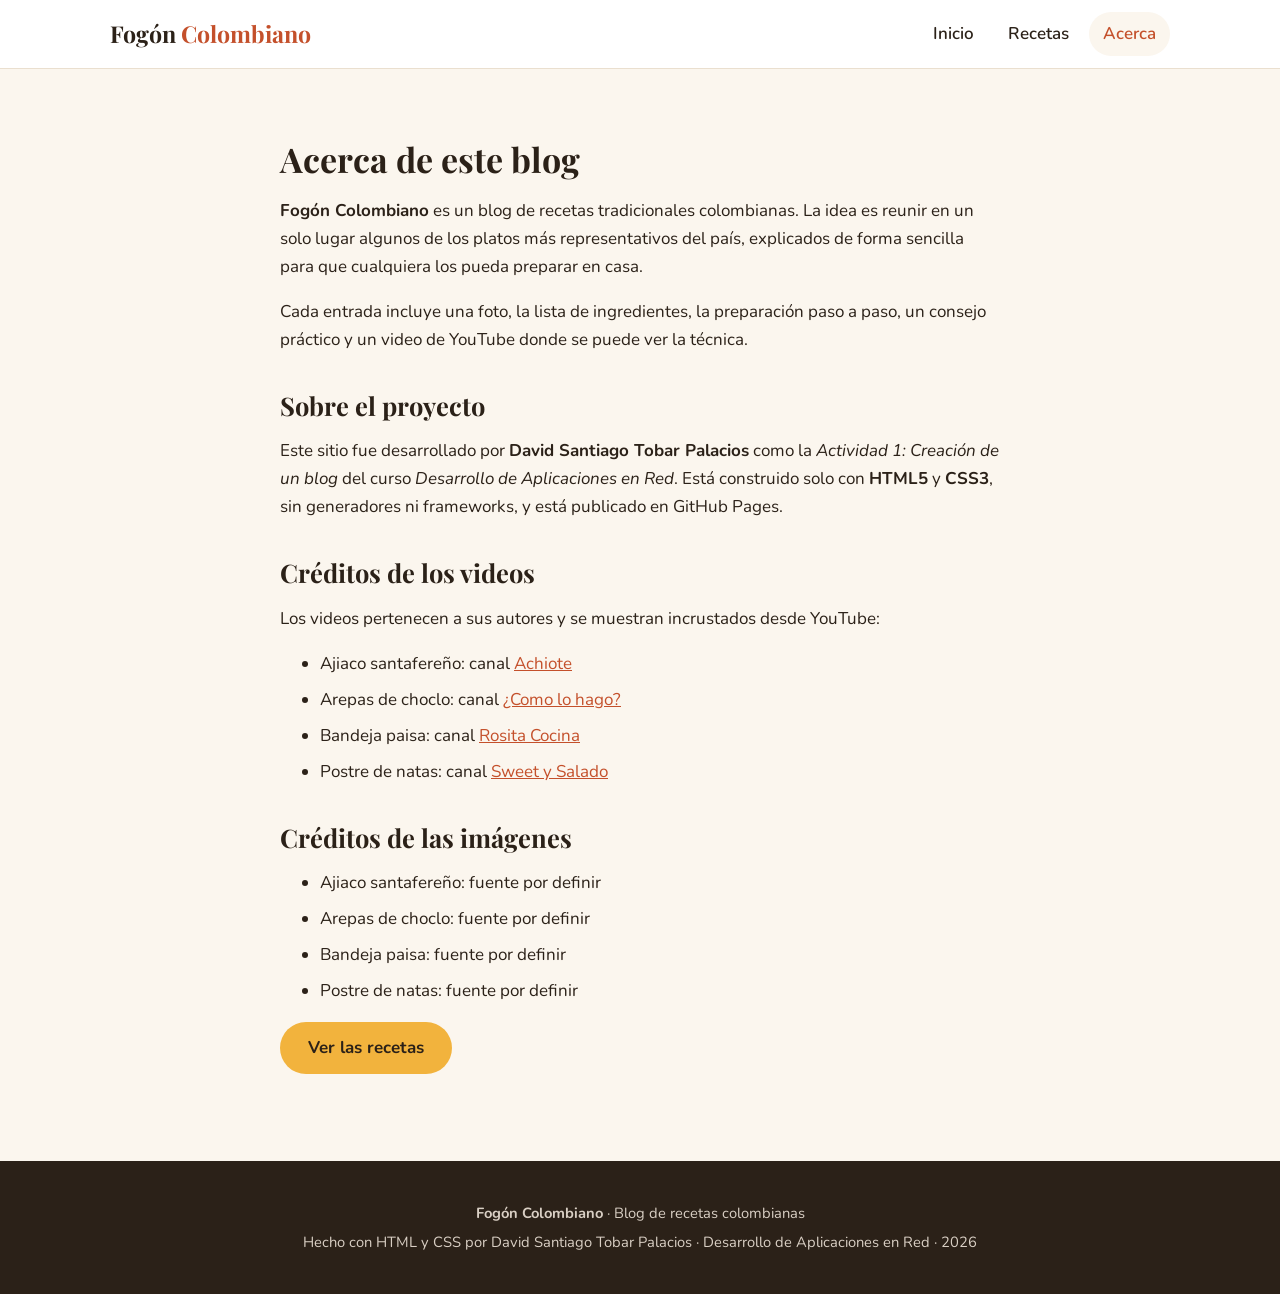
==== acerca.html @ a7d965f9 "Blog Fogón Colombiano: inicio, 4 recetas y página Acerca" ====
<!DOCTYPE html>
<html lang="es">
<head>
  <meta charset="UTF-8">
  <meta name="viewport" content="width=device-width, initial-scale=1.0">
  <meta name="description" content="Acerca de Fogón Colombiano, un blog de recetas colombianas.">
  <meta name="author" content="David Santiago Tobar Palacios">
  <title>Acerca | Fogón Colombiano</title>
  <link rel="preconnect" href="https://fonts.googleapis.com">
  <link rel="preconnect" href="https://fonts.gstatic.com" crossorigin>
  <link href="https://fonts.googleapis.com/css2?family=Nunito:wght@400;600;700&family=Playfair+Display:wght@700&display=swap" rel="stylesheet">
  <link rel="stylesheet" href="css/styles.css">
</head>
<body>

  <header class="encabezado">
    <div class="contenedor">
      <a class="logo" href="index.html">Fogón <span>Colombiano</span></a>
      <nav>
        <ul class="menu">
          <li><a href="index.html">Inicio</a></li>
          <li><a href="index.html#recetas">Recetas</a></li>
          <li><a class="activo" href="acerca.html">Acerca</a></li>
        </ul>
      </nav>
    </div>
  </header>

  <main class="seccion">
    <div class="contenedor texto">
      <h1>Acerca de este blog</h1>
      <p><strong>Fogón Colombiano</strong> es un blog de recetas tradicionales colombianas. La idea es reunir en un solo lugar algunos de los platos más representativos del país, explicados de forma sencilla para que cualquiera los pueda preparar en casa.</p>
      <p>Cada entrada incluye una foto, la lista de ingredientes, la preparación paso a paso, un consejo práctico y un video de YouTube donde se puede ver la técnica.</p>

      <h2>Sobre el proyecto</h2>
      <p>Este sitio fue desarrollado por <strong>David Santiago Tobar Palacios</strong> como la <i>Actividad 1: Creación de un blog</i> del curso <i>Desarrollo de Aplicaciones en Red</i>. Está construido solo con <strong>HTML5</strong> y <strong>CSS3</strong>, sin generadores ni frameworks, y está publicado en GitHub Pages.</p>

      <h2>Créditos de los videos</h2>
      <p>Los videos pertenecen a sus autores y se muestran incrustados desde YouTube:</p>
      <ul class="lista-creditos">
        <li>Ajiaco santafereño: canal <a href="https://www.youtube.com/watch?v=F-xkfkvIrRs" target="_blank" rel="noopener">Achiote</a></li>
        <li>Arepas de choclo: canal <a href="https://www.youtube.com/watch?v=JLzbNGR8Sh4" target="_blank" rel="noopener">¿Como lo hago?</a></li>
        <li>Bandeja paisa: canal <a href="https://www.youtube.com/watch?v=1n6bq4wfoSU" target="_blank" rel="noopener">Rosita Cocina</a></li>
        <li>Postre de natas: canal <a href="https://www.youtube.com/watch?v=5jNPGAw5tbs" target="_blank" rel="noopener">Sweet y Salado</a></li>
      </ul>

      <h2>Créditos de las imágenes</h2>
      <ul class="lista-creditos">
        <li>Ajiaco santafereño: fuente por definir</li>
        <li>Arepas de choclo: fuente por definir</li>
        <li>Bandeja paisa: fuente por definir</li>
        <li>Postre de natas: fuente por definir</li>
      </ul>

      <p><a class="boton" href="index.html#recetas">Ver las recetas</a></p>
    </div>
  </main>

  <footer class="pie">
    <div class="contenedor">
      <p><strong>Fogón Colombiano</strong> &middot; Blog de recetas colombianas</p>
      <p>Hecho con HTML y CSS por David Santiago Tobar Palacios &middot; Desarrollo de Aplicaciones en Red &middot; 2026</p>
    </div>
  </footer>

</body>
</html>
---- css/styles.css ----
/* ==========================================================
   Fogón Colombiano — hoja de estilos del blog
   ========================================================== */

:root {
  --crema: #fbf6ee;
  --papel: #ffffff;
  --tinta: #2b2118;
  --suave: #75665a;
  --borde: #eadfcf;
  --terracota: #c4502b;
  --terracota-oscuro: #9e3c1d;
  --maiz: #f2b33d;
  --verde: #3f6b3a;
  --sombra: 0 6px 24px rgba(43, 33, 24, 0.08);
  --radio: 14px;
  --ancho: 1100px;
}

* { box-sizing: border-box; }

html { scroll-behavior: smooth; }

body {
  margin: 0;
  background: var(--crema);
  color: var(--tinta);
  font-family: "Nunito", system-ui, sans-serif;
  font-size: 17px;
  line-height: 1.65;
}

h1, h2, h3 {
  font-family: "Playfair Display", Georgia, serif;
  line-height: 1.2;
  margin: 0 0 0.5em;
}

a { color: var(--terracota); }
a:hover { color: var(--terracota-oscuro); }

img { max-width: 100%; display: block; }

.contenedor {
  width: 100%;
  max-width: var(--ancho);
  margin: 0 auto;
  padding: 0 20px;
}

/* ---------- Encabezado y menú ---------- */

.encabezado {
  background: var(--papel);
  border-bottom: 1px solid var(--borde);
  position: sticky;
  top: 0;
  z-index: 10;
}

.encabezado .contenedor {
  display: flex;
  align-items: center;
  justify-content: space-between;
  gap: 16px;
  min-height: 68px;
  flex-wrap: wrap;
}

.logo {
  font-family: "Playfair Display", Georgia, serif;
  font-size: 1.45rem;
  font-weight: 700;
  color: var(--tinta);
  text-decoration: none;
}

.logo span { color: var(--terracota); }

.menu {
  display: flex;
  gap: 6px;
  list-style: none;
  margin: 0;
  padding: 0;
  flex-wrap: wrap;
}

.menu a {
  display: block;
  padding: 8px 14px;
  border-radius: 999px;
  color: var(--tinta);
  text-decoration: none;
  font-weight: 600;
}

.menu a:hover,
.menu a.activo {
  background: var(--crema);
  color: var(--terracota);
}

/* ---------- Portada (inicio) ---------- */

.portada {
  background:
    radial-gradient(circle at 85% 20%, rgba(242, 179, 61, 0.35), transparent 45%),
    linear-gradient(135deg, #c4502b 0%, #9e3c1d 100%);
  color: #fff;
  padding: 90px 0 100px;
  text-align: center;
}

.portada h1 {
  font-size: clamp(2.2rem, 5vw, 3.6rem);
  margin-bottom: 0.3em;
}

.portada p {
  max-width: 640px;
  margin: 0 auto 1.8em;
  font-size: 1.15rem;
  opacity: 0.95;
}

.boton {
  display: inline-block;
  background: var(--maiz);
  color: var(--tinta);
  padding: 12px 28px;
  border-radius: 999px;
  font-weight: 700;
  text-decoration: none;
  transition: transform 0.15s ease;
}

.boton:hover {
  color: var(--tinta);
  transform: translateY(-2px);
}

/* ---------- Secciones ---------- */

.seccion { padding: 70px 0; }

.seccion-titulo {
  text-align: center;
  margin-bottom: 40px;
}

.seccion-titulo h2 { font-size: 2.1rem; }

.seccion-titulo p {
  color: var(--suave);
  margin: 0;
}

/* ---------- Tarjetas de recetas ---------- */

.grilla {
  display: grid;
  grid-template-columns: repeat(auto-fill, minmax(240px, 1fr));
  gap: 26px;
}

.tarjeta {
  background: var(--papel);
  border-radius: var(--radio);
  overflow: hidden;
  box-shadow: var(--sombra);
  display: flex;
  flex-direction: column;
  text-decoration: none;
  color: var(--tinta);
  transition: transform 0.2s ease, box-shadow 0.2s ease;
}

.tarjeta:hover {
  color: var(--tinta);
  transform: translateY(-4px);
  box-shadow: 0 12px 32px rgba(43, 33, 24, 0.14);
}

.tarjeta-cuerpo {
  padding: 18px 20px 22px;
  display: flex;
  flex-direction: column;
  flex: 1;
}

.tarjeta h3 { font-size: 1.3rem; margin-bottom: 0.3em; }

.tarjeta p {
  color: var(--suave);
  font-size: 0.95rem;
  margin: 0 0 14px;
  flex: 1;
}

.tarjeta .ver {
  color: var(--terracota);
  font-weight: 700;
}

.etiqueta {
  display: inline-block;
  align-self: flex-start;
  background: #f3ead9;
  color: var(--verde);
  font-size: 0.78rem;
  font-weight: 700;
  text-transform: uppercase;
  letter-spacing: 0.04em;
  padding: 3px 10px;
  border-radius: 999px;
  margin-bottom: 10px;
}

/* ---------- Fotos (con respaldo si la imagen no carga) ---------- */

.foto {
  margin: 0;
  background: linear-gradient(135deg, #f2b33d, #c4502b);
  aspect-ratio: 4 / 3;
  overflow: hidden;
}

.foto img {
  width: 100%;
  height: 100%;
  object-fit: cover;
}

.foto-grande {
  aspect-ratio: 16 / 9;
  border-radius: var(--radio);
  box-shadow: var(--sombra);
}

.pie-foto {
  font-size: 0.85rem;
  color: var(--suave);
  text-align: center;
  margin: 10px 0 0;
}

/* ---------- Bloque "sobre el blog" en inicio ---------- */

.sobre {
  background: var(--papel);
  border-radius: var(--radio);
  box-shadow: var(--sombra);
  padding: 40px;
  display: grid;
  grid-template-columns: repeat(auto-fit, minmax(220px, 1fr));
  gap: 30px;
}

.sobre h3 { color: var(--terracota); font-size: 1.2rem; }

.sobre p { margin: 0; color: var(--suave); }

/* ---------- Página de receta ---------- */

.migas {
  font-size: 0.9rem;
  color: var(--suave);
  padding: 22px 0 0;
}

.migas a { color: var(--suave); }

.receta-encabezado {
  padding: 18px 0 26px;
}

.receta-encabezado h1 { font-size: clamp(2rem, 4.5vw, 3rem); }

.receta-encabezado .intro {
  font-size: 1.12rem;
  color: var(--suave);
  max-width: 760px;
  margin: 0;
}

.datos {
  display: flex;
  flex-wrap: wrap;
  gap: 12px;
  list-style: none;
  padding: 0;
  margin: 22px 0 0;
}

.datos li {
  background: var(--papel);
  border: 1px solid var(--borde);
  border-radius: 10px;
  padding: 8px 16px;
  font-size: 0.95rem;
}

.datos strong { color: var(--terracota); }

.receta-cuerpo {
  display: grid;
  grid-template-columns: 1fr 1.6fr;
  gap: 30px;
  margin: 40px 0;
}

.caja {
  background: var(--papel);
  border-radius: var(--radio);
  box-shadow: var(--sombra);
  padding: 28px 30px;
}

.caja h2 {
  font-size: 1.6rem;
  border-bottom: 3px solid var(--maiz);
  display: inline-block;
  padding-bottom: 4px;
  margin-bottom: 18px;
}

.caja h3 {
  font-size: 1.1rem;
  margin: 1.2em 0 0.4em;
  color: var(--verde);
}

.ingredientes {
  padding-left: 1.2em;
  margin: 0;
}

.ingredientes li { margin-bottom: 6px; }

.ingredientes li::marker { color: var(--terracota); }

.pasos {
  counter-reset: paso;
  list-style: none;
  padding: 0;
  margin: 0;
}

.pasos li {
  counter-increment: paso;
  position: relative;
  padding-left: 52px;
  margin-bottom: 20px;
}

.pasos li::before {
  content: counter(paso);
  position: absolute;
  left: 0;
  top: 0;
  width: 36px;
  height: 36px;
  border-radius: 50%;
  background: var(--terracota);
  color: #fff;
  font-weight: 700;
  display: grid;
  place-items: center;
}

.consejo {
  background: #fff7e3;
  border-left: 5px solid var(--maiz);
  border-radius: 10px;
  padding: 18px 22px;
  margin: 0 0 40px;
}

.consejo p { margin: 0; }

/* ---------- Video ---------- */

.video {
  position: relative;
  aspect-ratio: 16 / 9;
  border-radius: var(--radio);
  overflow: hidden;
  box-shadow: var(--sombra);
  background: #000;
}

.video iframe {
  position: absolute;
  inset: 0;
  width: 100%;
  height: 100%;
  border: 0;
}

.credito-video {
  font-size: 0.9rem;
  color: var(--suave);
  margin-top: 10px;
}

/* ---------- Navegación entre recetas ---------- */

.entre-recetas {
  display: flex;
  justify-content: space-between;
  gap: 16px;
  flex-wrap: wrap;
  margin: 50px 0 70px;
}

.entre-recetas a {
  background: var(--papel);
  border: 1px solid var(--borde);
  border-radius: 10px;
  padding: 12px 20px;
  text-decoration: none;
  font-weight: 700;
}

.entre-recetas a:hover { border-color: var(--terracota); }

/* ---------- Página "Acerca" ---------- */

.texto {
  max-width: 760px;
  margin: 0 auto;
}

.texto h2 { margin-top: 1.4em; }

.lista-creditos li { margin-bottom: 8px; }

/* ---------- Pie de página ---------- */

.pie {
  background: var(--tinta);
  color: #d9cfc4;
  padding: 36px 0;
  font-size: 0.92rem;
  text-align: center;
}

.pie a { color: var(--maiz); }

.pie p { margin: 4px 0; }

/* ---------- Pantallas pequeñas ---------- */

@media (max-width: 820px) {
  .receta-cuerpo { grid-template-columns: 1fr; }
  .portada { padding: 60px 0 70px; }
  .sobre { padding: 28px; }
}

@media (max-width: 520px) {
  body { font-size: 16px; }
  .encabezado .contenedor { justify-content: center; padding-top: 10px; padding-bottom: 10px; }
  .caja { padding: 22px 20px; }
}
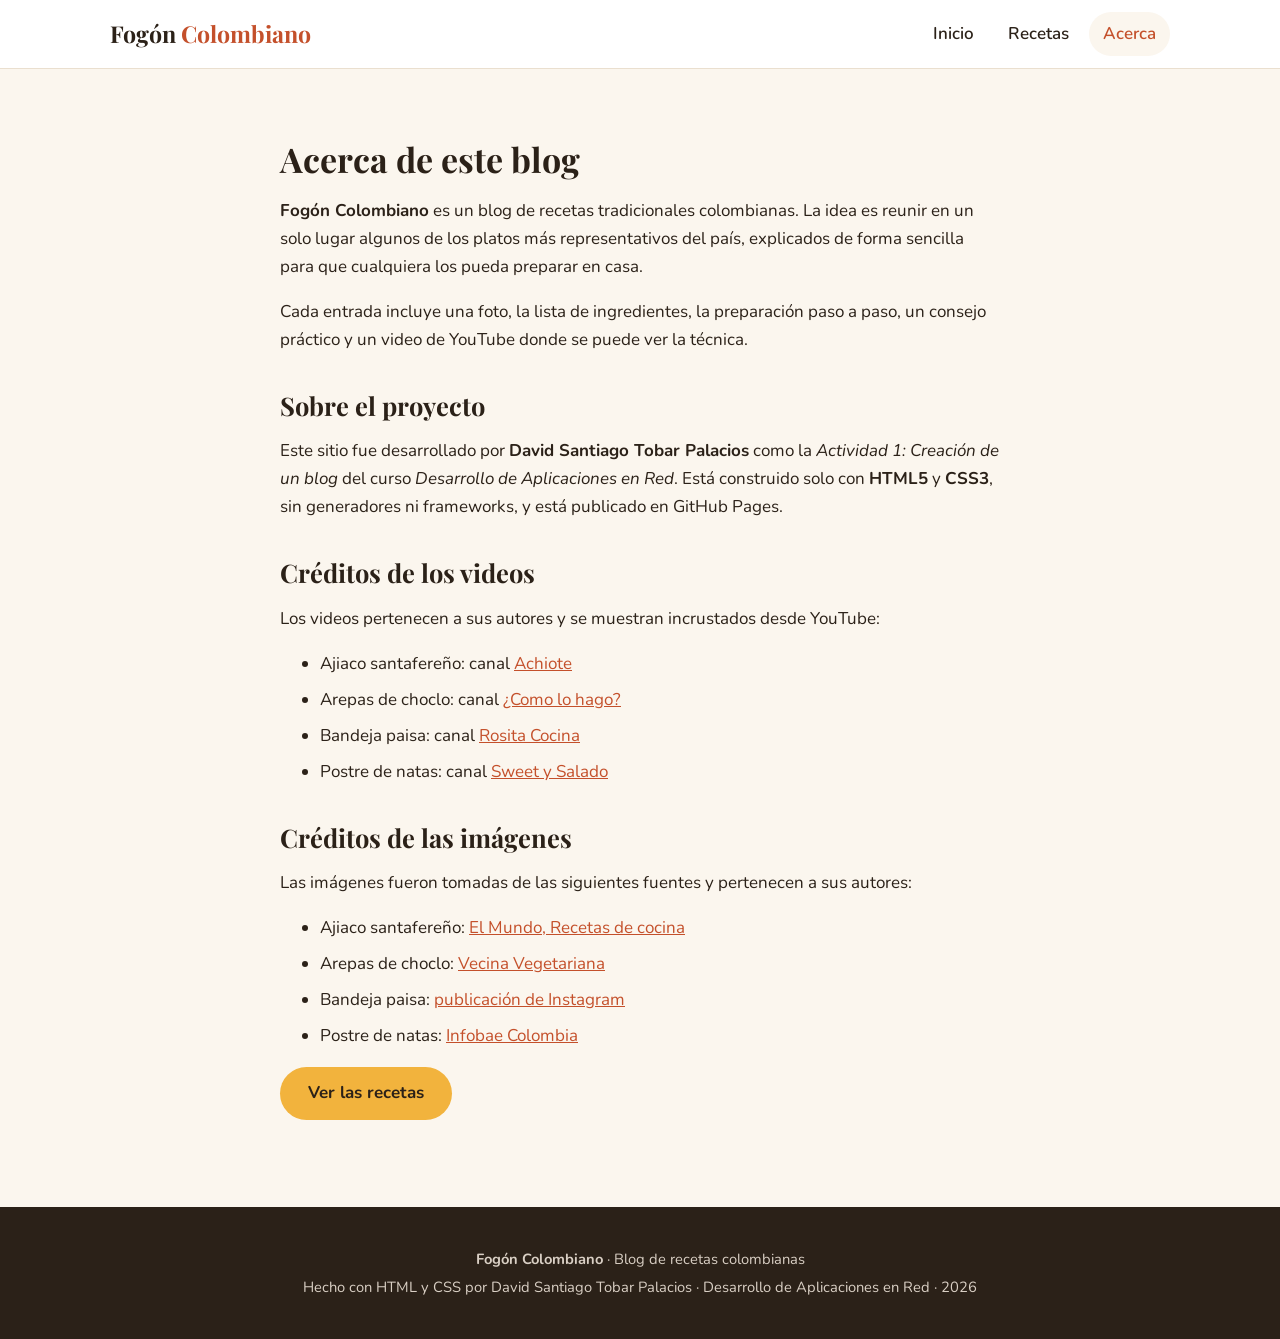
==== commit 084be971: "Agregar referencias de las imágenes en Acerca" ====
--- a/acerca.html
+++ b/acerca.html
@@ -45,11 +45,12 @@
       </ul>
 
       <h2>Créditos de las imágenes</h2>
+      <p>Las imágenes fueron tomadas de las siguientes fuentes y pertenecen a sus autores:</p>
       <ul class="lista-creditos">
-        <li>Ajiaco santafereño: fuente por definir</li>
-        <li>Arepas de choclo: fuente por definir</li>
-        <li>Bandeja paisa: fuente por definir</li>
-        <li>Postre de natas: fuente por definir</li>
+        <li>Ajiaco santafereño: <a href="https://recetasdecocina.elmundo.es/2024/02/ajiaco-colombiano-receta-facil-casera.html" target="_blank" rel="noopener">El Mundo, Recetas de cocina</a></li>
+        <li>Arepas de choclo: <a href="https://vecinavegetariana.com/arepas-de-choclo/" target="_blank" rel="noopener">Vecina Vegetariana</a></li>
+        <li>Bandeja paisa: <a href="https://www.instagram.com/p/DVdxECRD9DW/" target="_blank" rel="noopener">publicación de Instagram</a></li>
+        <li>Postre de natas: <a href="https://www.infobae.com/colombia/2025/01/30/asi-es-la-preparacion-de-un-delicioso-postre-de-natas-el-dulce-preferido-de-las-familias-bogotanas/" target="_blank" rel="noopener">Infobae Colombia</a></li>
       </ul>
 
       <p><a class="boton" href="index.html#recetas">Ver las recetas</a></p>
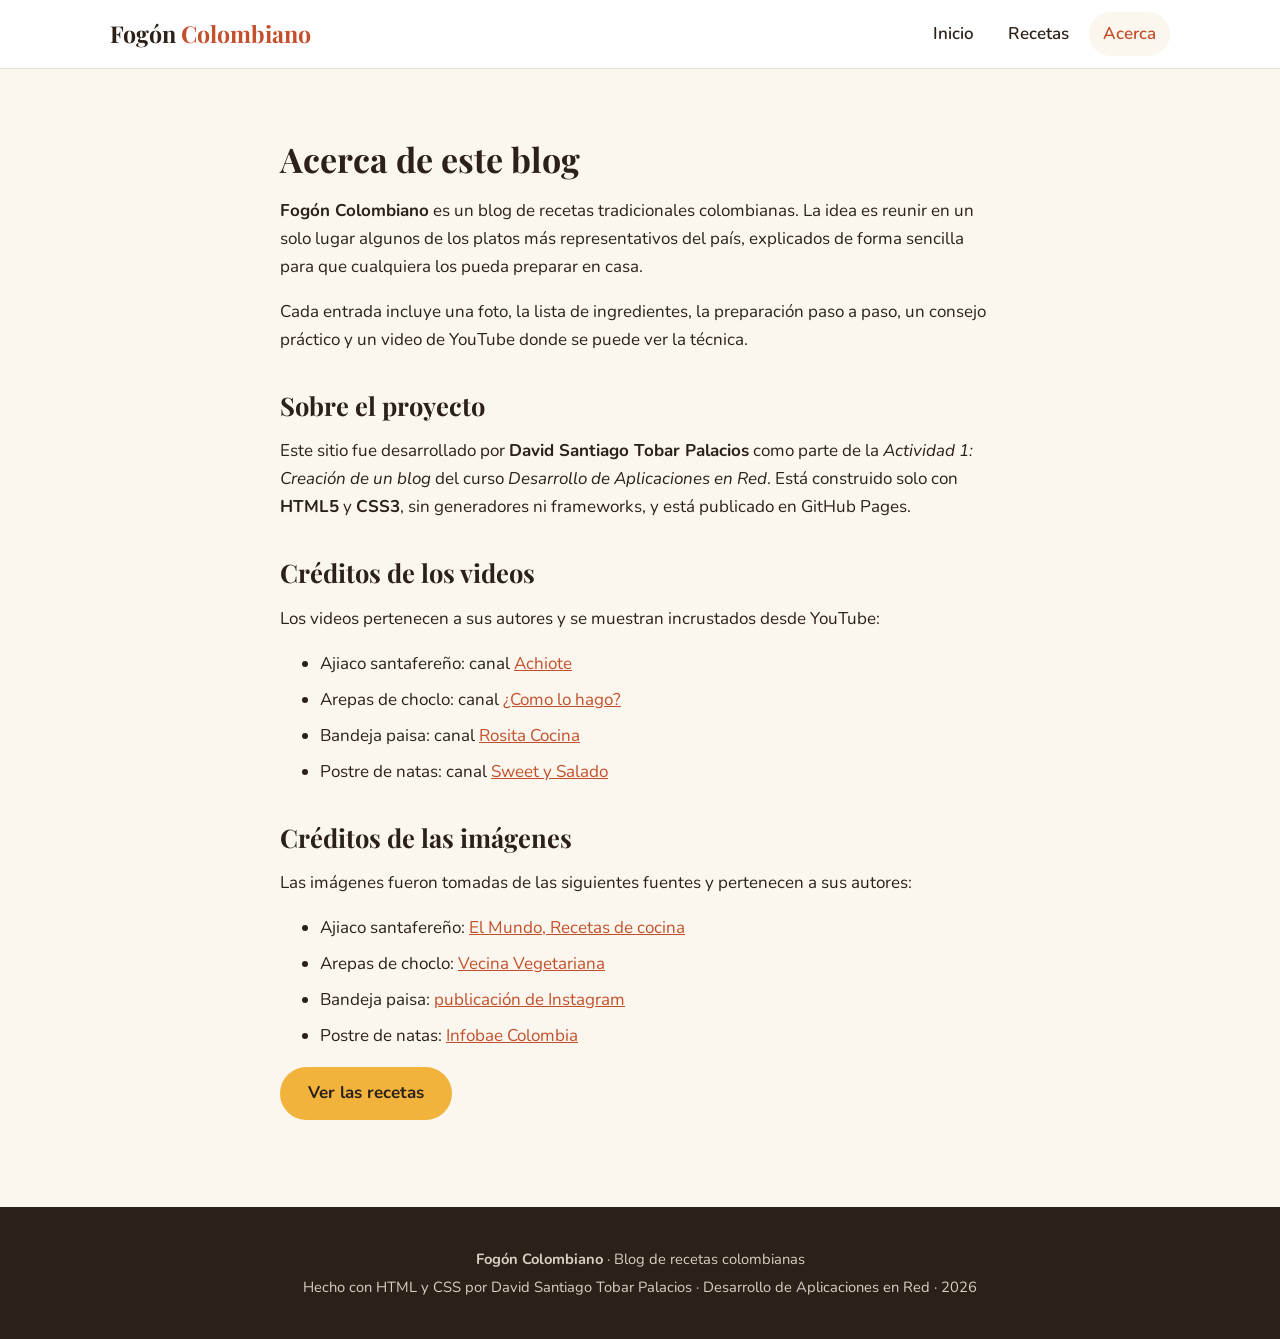
==== commit 3db5db0a: "Resaltar Recetas en el menú al llegar a la sección y ajustar texto de Acerca" ====
--- a/acerca.html
+++ b/acerca.html
@@ -33,7 +33,7 @@
       <p>Cada entrada incluye una foto, la lista de ingredientes, la preparación paso a paso, un consejo práctico y un video de YouTube donde se puede ver la técnica.</p>
 
       <h2>Sobre el proyecto</h2>
-      <p>Este sitio fue desarrollado por <strong>David Santiago Tobar Palacios</strong> como la <i>Actividad 1: Creación de un blog</i> del curso <i>Desarrollo de Aplicaciones en Red</i>. Está construido solo con <strong>HTML5</strong> y <strong>CSS3</strong>, sin generadores ni frameworks, y está publicado en GitHub Pages.</p>
+      <p>Este sitio fue desarrollado por <strong>David Santiago Tobar Palacios</strong> como parte de la <i>Actividad 1: Creación de un blog</i> del curso <i>Desarrollo de Aplicaciones en Red</i>. Está construido solo con <strong>HTML5</strong> y <strong>CSS3</strong>, sin generadores ni frameworks, y está publicado en GitHub Pages.</p>
 
       <h2>Créditos de los videos</h2>
       <p>Los videos pertenecen a sus autores y se muestran incrustados desde YouTube:</p>
